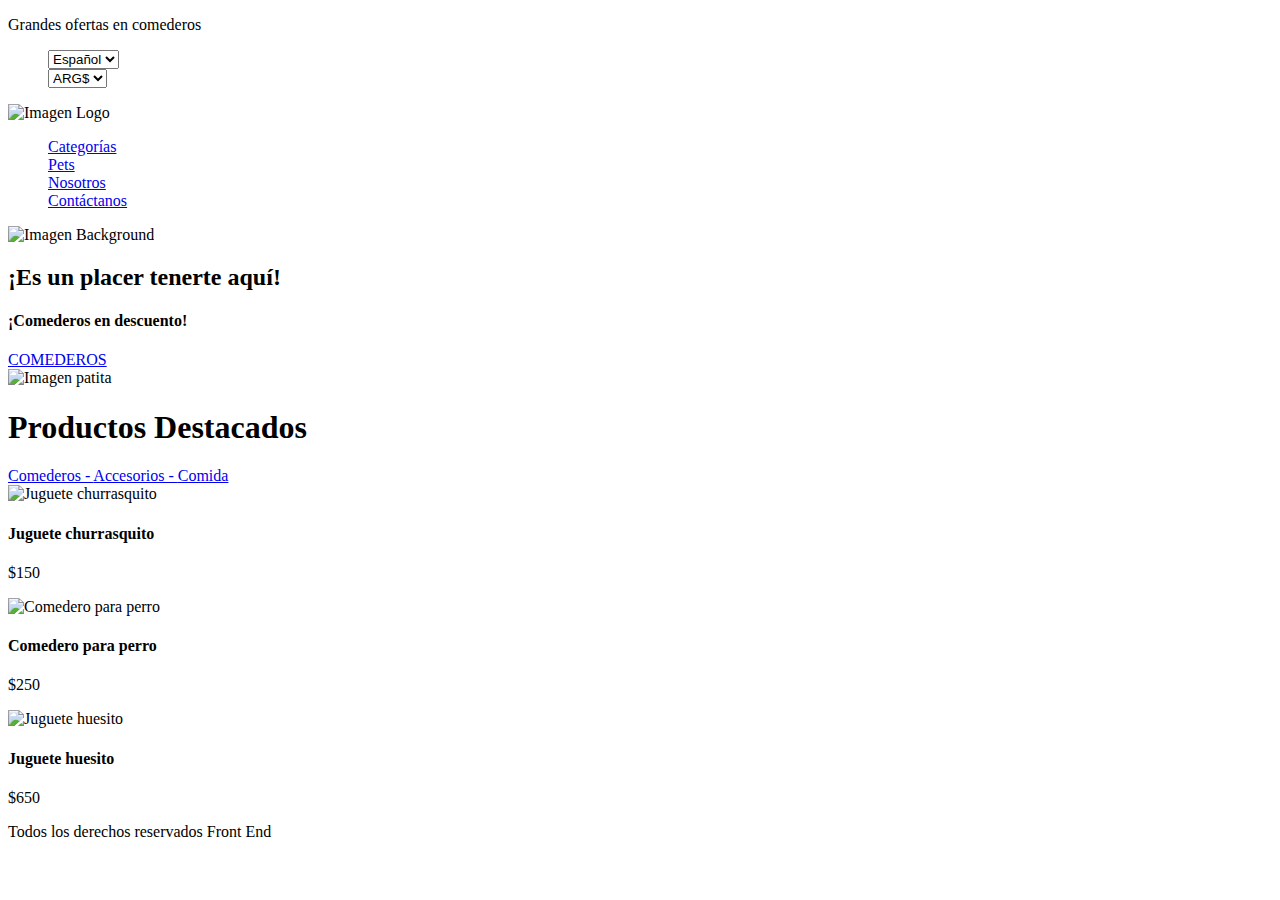
==== Módulo 2/Ejercicio_c6/root/index.html @ 4a14d6a9 "Añado el ejercicio de la clase 6" ====
<!DOCTYPE html>
<html lang="es">
    <head>
        <meta charset="UTF-8">
        <title>Front Cat&Dog</title>
    </head>

    <body>
        <header>
            <nav>
                <p>Grandes ofertas en comederos</p>

                <ul type="none">
                    <li><select name="Lang">
                        <option value="Esp" selected>Español</option>
                    </select></li>

                    <li><select name="Pais">
                        <option value="Arg" selected>ARG$</option>
                    </select></li>
                </ul>
            </nav>

            <nav>
                <img src="/Ejercicio_c6/root/img/Logo.jfif" alt="Imagen Logo"/>

                <ul type="none">
                    <li><a href="#">Categorías</a></li>
                    <li><a href="#">Pets</a></li>
                    <li><a href="#">Nosotros</a></li>
                    <li><a href="#">Contáctanos</a></li>
                </ul>
            </nav>
        </header>

        <main>
            <section>
                <img src="/Ejercicio_c6/root/img/Background.jfif" alt="Imagen Background"/>
                <h2>¡Es un placer tenerte aquí!</h2>
                <h4>¡Comederos en descuento!</h4>
                <a href="#">COMEDEROS</a>
            </section>

            <section>
                <img src="/Ejercicio_c6/root/img/Patita.jfif" alt="Imagen patita"/>
                <h1>Productos Destacados</h1>

                <nav>
                    <a href="#">Comederos - </a>
                    <a href="#">Accesorios - </a>
                    <a href="#">Comida</a>
                </nav>

                <article>
                    <img src="/Ejercicio_c6/root/img/Producto1.jfif" alt="Juguete churrasquito"/>
                    <h4>Juguete churrasquito</h4>
                    <p>$150</p>
                </article>

                <article>
                    <img src="/Ejercicio_c6/root/img/Producto2.jfif" alt="Comedero para perro"/>
                    <h4>Comedero para perro</h4>
                    <p>$250</p>
                </article>

                <article>
                    <img src="/Ejercicio_c6/root/img/Producto3.jfif" alt="Juguete huesito"/>
                    <h4>Juguete huesito</h4>
                    <p>$650</p>
                </article>
            </section>
        </main>

        <footer>
            <p>Todos los derechos reservados Front End</p>
        </footer>
    </body>
</html>
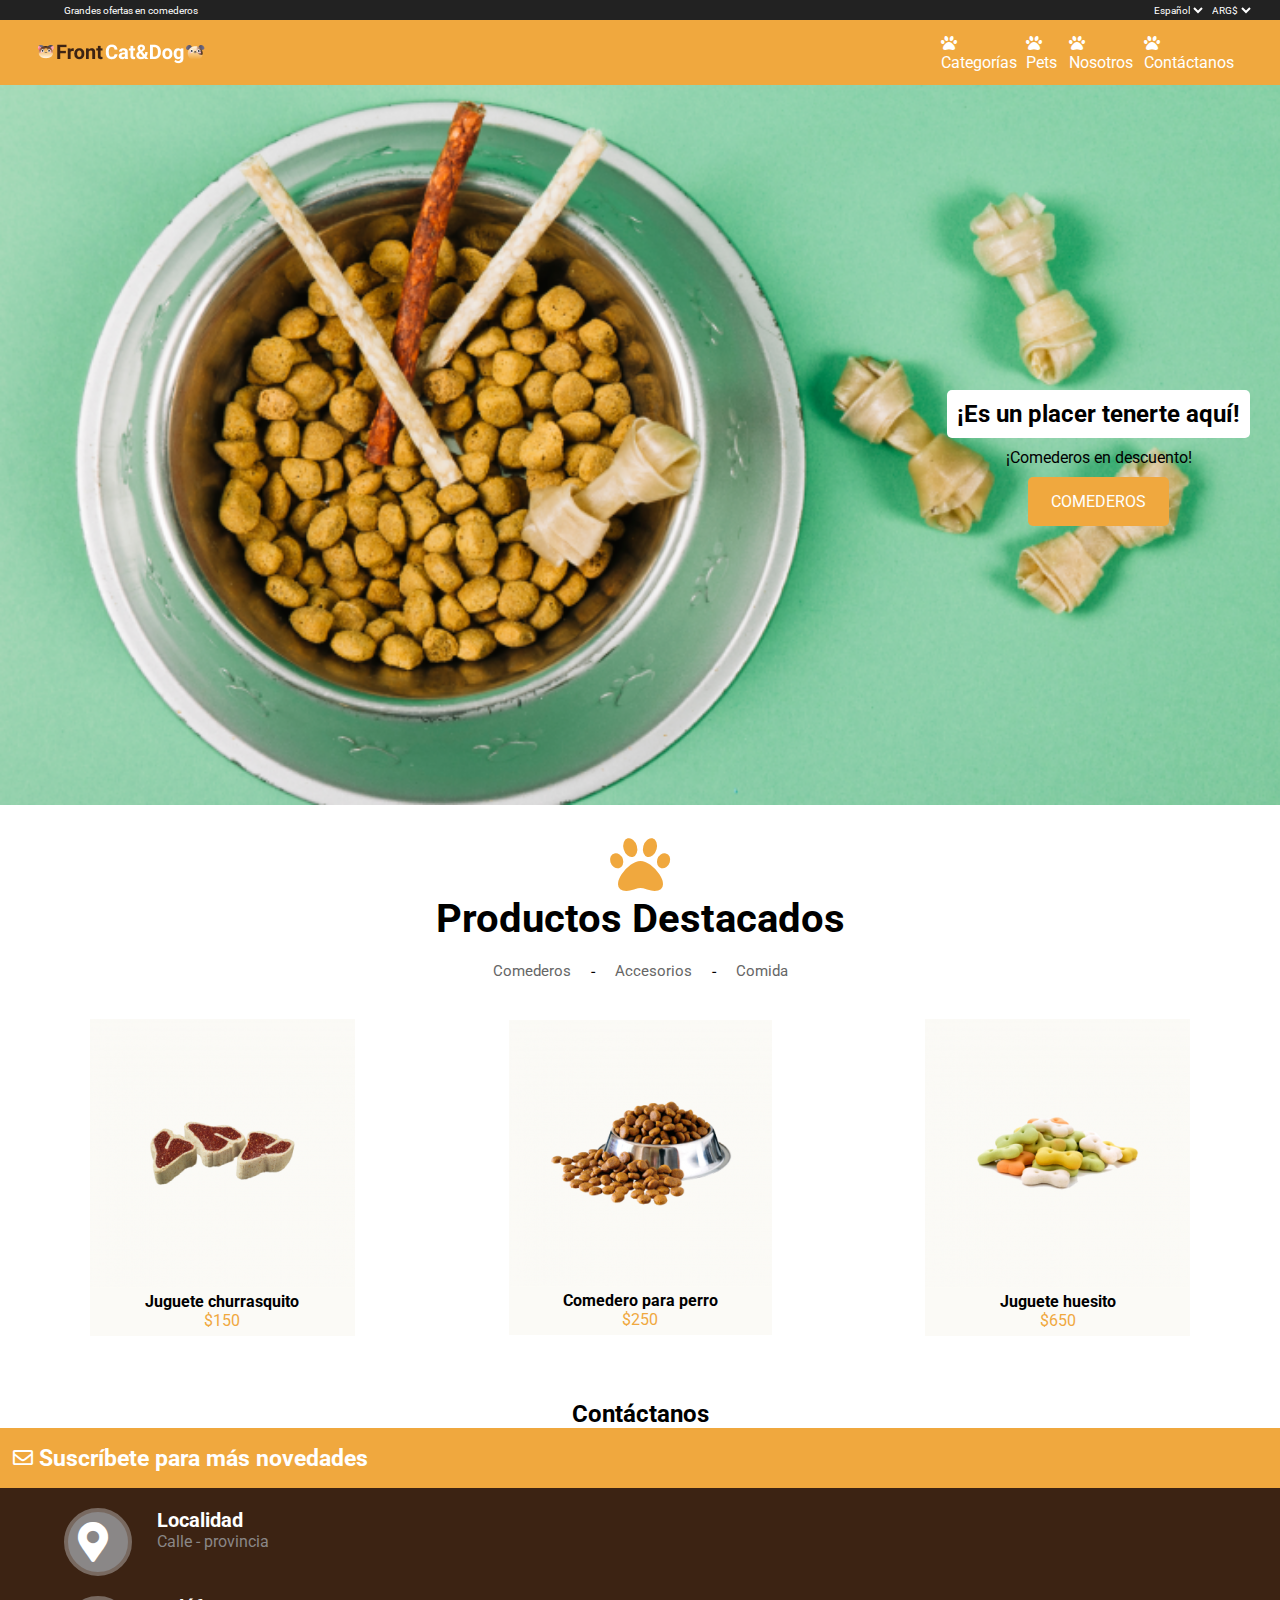
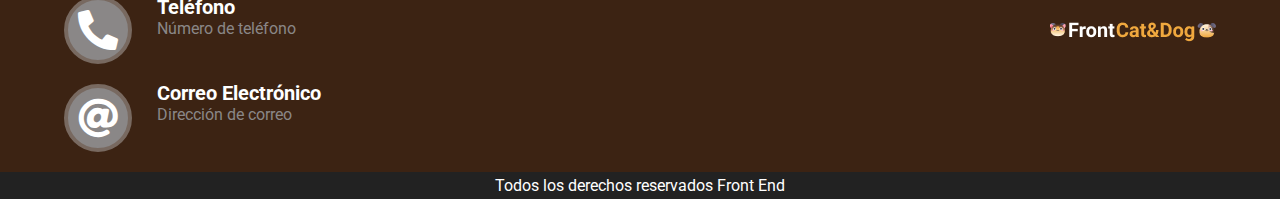
==== commit 49de2c16: "Añado modificaciones al PetShop" ====
--- a/Módulo 2/Ejercicio_c6/root/index.html
+++ b/Módulo 2/Ejercicio_c6/root/index.html
@@ -3,76 +3,117 @@
     <head>
         <meta charset="UTF-8">
         <title>Front Cat&Dog</title>
+        <link rel="preconnect" href="https://fonts.googleapis.com">
+        <link rel="preconnect" href="https://fonts.gstatic.com" crossorigin>
+        <link href="https://fonts.googleapis.com/css2?family=Roboto&display=swap" rel="stylesheet">
+        <link rel="stylesheet" href="https://use.fontawesome.com/releases/v5.15.2/css/all.css">
+        <link href="/Módulo 2/Ejercicio_c6/root/css/styles.css" rel="stylesheet">
     </head>
 
     <body>
         <header>
-            <nav>
-                <p>Grandes ofertas en comederos</p>
+            <nav class="navIdiomas">
+                <p class="menuIdioma">Grandes ofertas en comederos</p>
 
-                <ul type="none">
-                    <li><select name="Lang">
+                <div class="divSelectores">
+                    <select class="selectorIdioma" name="Lang">
                         <option value="Esp" selected>Español</option>
-                    </select></li>
-
-                    <li><select name="Pais">
+                    </select>
+    
+                    <select class="selectorIdioma" name="Pais">
                         <option value="Arg" selected>ARG$</option>
-                    </select></li>
-                </ul>
+                    </select>
+                </div>
             </nav>
 
-            <nav>
-                <img src="/Ejercicio_c6/root/img/Logo.jfif" alt="Imagen Logo"/>
+            <nav class="navMenu">
+                <img src="/Módulo 2/Ejercicio_c6/root/img/Logo.png" alt="Logo" class="logo">
 
-                <ul type="none">
-                    <li><a href="#">Categorías</a></li>
-                    <li><a href="#">Pets</a></li>
-                    <li><a href="#">Nosotros</a></li>
-                    <li><a href="#">Contáctanos</a></li>
+                <ul class="ulNav" type="none">
+                    <li><a href="#" class="ali"><i class="fas fa-paw blanco"></i>Categorías</a></li>
+                    <li><a href="#" class="ali"><i class="fas fa-paw blanco"></i>Pets</a></li>
+                    <li><a href="#" class="ali"><i class="fas fa-paw blanco"></i>Nosotros</a></li>
+                    <li><a href="#" class="ali"><i class="fas fa-paw blanco"></i>Contáctanos</a></li>
                 </ul>
             </nav>
         </header>
 
         <main>
-            <section>
-                <img src="/Ejercicio_c6/root/img/Background.jfif" alt="Imagen Background"/>
-                <h2>¡Es un placer tenerte aquí!</h2>
-                <h4>¡Comederos en descuento!</h4>
-                <a href="#">COMEDEROS</a>
+            <section class="banner">
+                <div class="divBanner">
+                    <h2 class="tituloBanner">¡Es un placer tenerte aquí!</h2>
+                    <p class="pBanner">¡Comederos en descuento!</p>
+                    <a href="#" class="aBanner">COMEDEROS</a>
+                </div>
             </section>
 
             <section>
-                <img src="/Ejercicio_c6/root/img/Patita.jfif" alt="Imagen patita"/>
-                <h1>Productos Destacados</h1>
+                <div class="divPatita">
+                    <i class="fas fa-paw patita"></i>
+                    <h1 class="tituloPatita">Productos Destacados</h1>
 
-                <nav>
-                    <a href="#">Comederos - </a>
-                    <a href="#">Accesorios - </a>
-                    <a href="#">Comida</a>
-                </nav>
+                    <nav class="navPatita">
+                        <a href="#" class="aPatita">Comederos</a>
+                        <p class="pPatita">-</p>
+                        <a href="#" class="aPatita">Accesorios</a>
+                        <p class="pPatita">-</p>
+                        <a href="#" class="aPatita">Comida</a>
+                    </nav>
+                </div>
 
-                <article>
-                    <img src="/Ejercicio_c6/root/img/Producto1.jfif" alt="Juguete churrasquito"/>
-                    <h4>Juguete churrasquito</h4>
-                    <p>$150</p>
-                </article>
+                <div class="divProductos">
+                    <article class="producto">
+                        <img src="/Módulo 2/Ejercicio_c6/root/img/churrasquito.png" alt="Juguete churrasquito"/>
+                        <h4>Juguete churrasquito</h4>
+                        <p class="precio">$150</p>
+                    </article>
+    
+                    <article class="producto">
+                        <img src="/Módulo 2/Ejercicio_c6/root/img/comedero.png" alt="Comedero para perro"/>
+                        <h4>Comedero para perro</h4>
+                        <p class="precio">$250</p>
+                    </article>
+    
+                    <article class="producto">
+                        <img src="/Módulo 2/Ejercicio_c6/root/img/Huesito.png" alt="Juguete huesito"/>
+                        <h4>Juguete huesito</h4>
+                        <p class="precio">$650</p>
+                    </article>
+                </div>
+            </section>
 
-                <article>
-                    <img src="/Ejercicio_c6/root/img/Producto2.jfif" alt="Comedero para perro"/>
-                    <h4>Comedero para perro</h4>
-                    <p>$250</p>
-                </article>
-
-                <article>
-                    <img src="/Ejercicio_c6/root/img/Producto3.jfif" alt="Juguete huesito"/>
-                    <h4>Juguete huesito</h4>
-                    <p>$650</p>
-                </article>
+            <section class="formulario">
+                <h2>Contáctanos</h2>
             </section>
         </main>
 
         <footer>
-            <p>Todos los derechos reservados Front End</p>
+            <div class="contenedor1">
+                <div class="contenedor1-1">
+                    <i class="far fa-envelope correo"></i>
+                    <h3>Suscríbete para más novedades</h3>
+                </div>
+            </div>
+
+            <div class="contenedor2">
+                <div class="contenedor2-1">
+                    <i class="fas fa-map-marker-alt icono"></i>
+                    <i class="fas fa-phone-alt icono medio"></i>
+                    <i class="fas fa-at icono"></i>
+                    <h3 class="tituloFooter">Localidad</h3>
+                    <p class="descFooter">Calle - provincia</p>
+                    <h3 class="tituloFooter telefono">Teléfono</h3>
+                    <p class="descFooter">Número de teléfono</p>
+                    <h3 class="tituloFooter telefono">Correo Electrónico</h3>
+                    <p class="descFooter">Dirección de correo</p>
+                </div>
+
+                <img src="/Módulo 2/Ejercicio_c6/root/img/LogoFooter.png" alt="Logo" class="logoFooter">
+            </div>
+
+            <div class="contenedor3">
+                <p class="pFooter">Todos los derechos reservados Front End</p>
+            </div>
         </footer>
     </body>
 </html>--- a/Módulo 2/Ejercicio_c6/root/css/styles.css
+++ b/Módulo 2/Ejercicio_c6/root/css/styles.css
@@ -0,0 +1,230 @@
+*{
+    margin: 0px;
+    padding: 0px;
+}
+
+body{
+    font-family: 'Roboto';
+}
+
+.navIdiomas{
+    background-color: #222222;
+    color: white;
+    height: 20px;
+    font-weight: 400;
+    font-size: 10px;
+    display: flex;
+    justify-content: space-between;
+    align-items: center;
+}
+
+.menuIdioma{
+    margin-left: 5vw;
+}
+
+.divSelectores{
+    margin-right: 2vw;
+}
+
+.blanco{
+    color: white;
+}
+
+.selectorIdioma{
+    background-color: #222222;
+    color: white;
+    font-family: 'Roboto';
+    font-size: 10px;
+    border: 0px;
+}
+
+.navMenu{
+    background-color: #F0A83E;
+    height: 65px;
+    padding: 0px 3vw;
+    display: flex;
+    justify-content: space-between;
+    align-items: center;
+}
+
+.ulNav{
+    display: flex;
+    width: 25%;
+    justify-content: space-between;
+}
+
+.ali{
+    color: white;
+    text-decoration: none;
+}
+
+.logo{
+    height: 23px;
+}
+
+.banner{
+    background-image: url('/Módulo\ 2/Ejercicio_c6/root/img/bowl.png');
+    background-size: cover;
+    background-repeat: no-repeat;
+    height: 80vh;
+    display: flex;
+    flex-direction: column;
+    justify-content: center;
+    align-items: flex-end;
+}
+
+.divBanner{
+    text-align: center;
+    padding: 20px;
+}
+
+.tituloBanner{
+    padding: 10px;
+    margin: 10px;
+    background-color: white;
+    border-radius: 5px;
+}
+
+.pBanner{
+    margin-bottom: 25px;
+    margin-top: 5px;
+}
+
+.aBanner{
+    padding: 15px 23px;
+    background-color: #F0A83E;
+    border-radius: 5px;
+    color: white;
+    text-decoration: none;
+}
+
+.patita{
+    font-size: 60px;
+    color: #F0A83E;
+}
+
+.divPatita{
+    margin-top: 30px;
+    text-align: center
+}
+
+.tituloPatita{
+    font-size: 40px
+}
+
+.aPatita{
+    text-decoration: none;
+    color: #666666;
+    font-size: 15px;
+}
+
+.navPatita{
+    display: flex;
+    justify-content: center;
+    margin-top: 20px;
+}
+
+.pPatita{
+    margin: 0px 20px;
+}
+
+.divProductos{
+    display: flex;
+    margin: 3vw 7vw 5vw;
+    justify-content: space-between;
+    align-items: center;
+}
+
+.producto{
+    text-align: center;
+    background-color: #FBFAF6;
+}
+
+.precio{
+    color: #F0A83E;
+    margin-bottom: 6px;
+}
+
+/* Column para el formulario, botones de enviar y resetear en un div con flex row */
+.formulario{
+    display: flex;
+    flex-direction: column; 
+    align-items: center;
+}
+
+.contenedor1{
+    display: flex;
+    background-color: #F0A83E;
+    height: 60px;
+    justify-content: space-between;
+    align-items: center;
+}
+
+.contenedor1-1{
+    display: flex;
+    color: white;
+    font-size: 20px;
+    align-items: center;
+}
+
+.correo{
+    margin-left: 1vw;
+    margin-right: 0.5vw;
+}
+
+.contenedor2{
+    background-color: #3C2313;
+    display: flex;
+    justify-content: space-between;
+    align-items: center;
+    height: 284px;
+}
+
+.logoFooter{
+    margin: 5vw;
+}
+
+.contenedor3{
+    text-align: center;
+    color: white;
+    background-color: #222222;
+}
+
+.pFooter{
+    padding: 4px 0px;
+}
+
+.icono{
+    color: #FFFFFF;
+    font-size: 40px;
+    background-color: #8A8787;
+    border-radius: 50px;
+    border: #786960 4px solid;
+    padding: 10px;
+    margin-right: 25px;
+}
+
+.contenedor2-1{
+    margin-left: 5vw;
+    display: flex;
+    flex-direction: column;
+    height: 244px;
+    flex-wrap: wrap;
+}
+
+.medio{
+    margin: 20px 25px 20px 0px;
+}
+
+.tituloFooter{
+    color: white;
+    font-size: 20px;
+}
+
+.telefono{
+    margin-top: 43.56px;
+}
+
+.descFooter{
+    color: #8A8787;
+}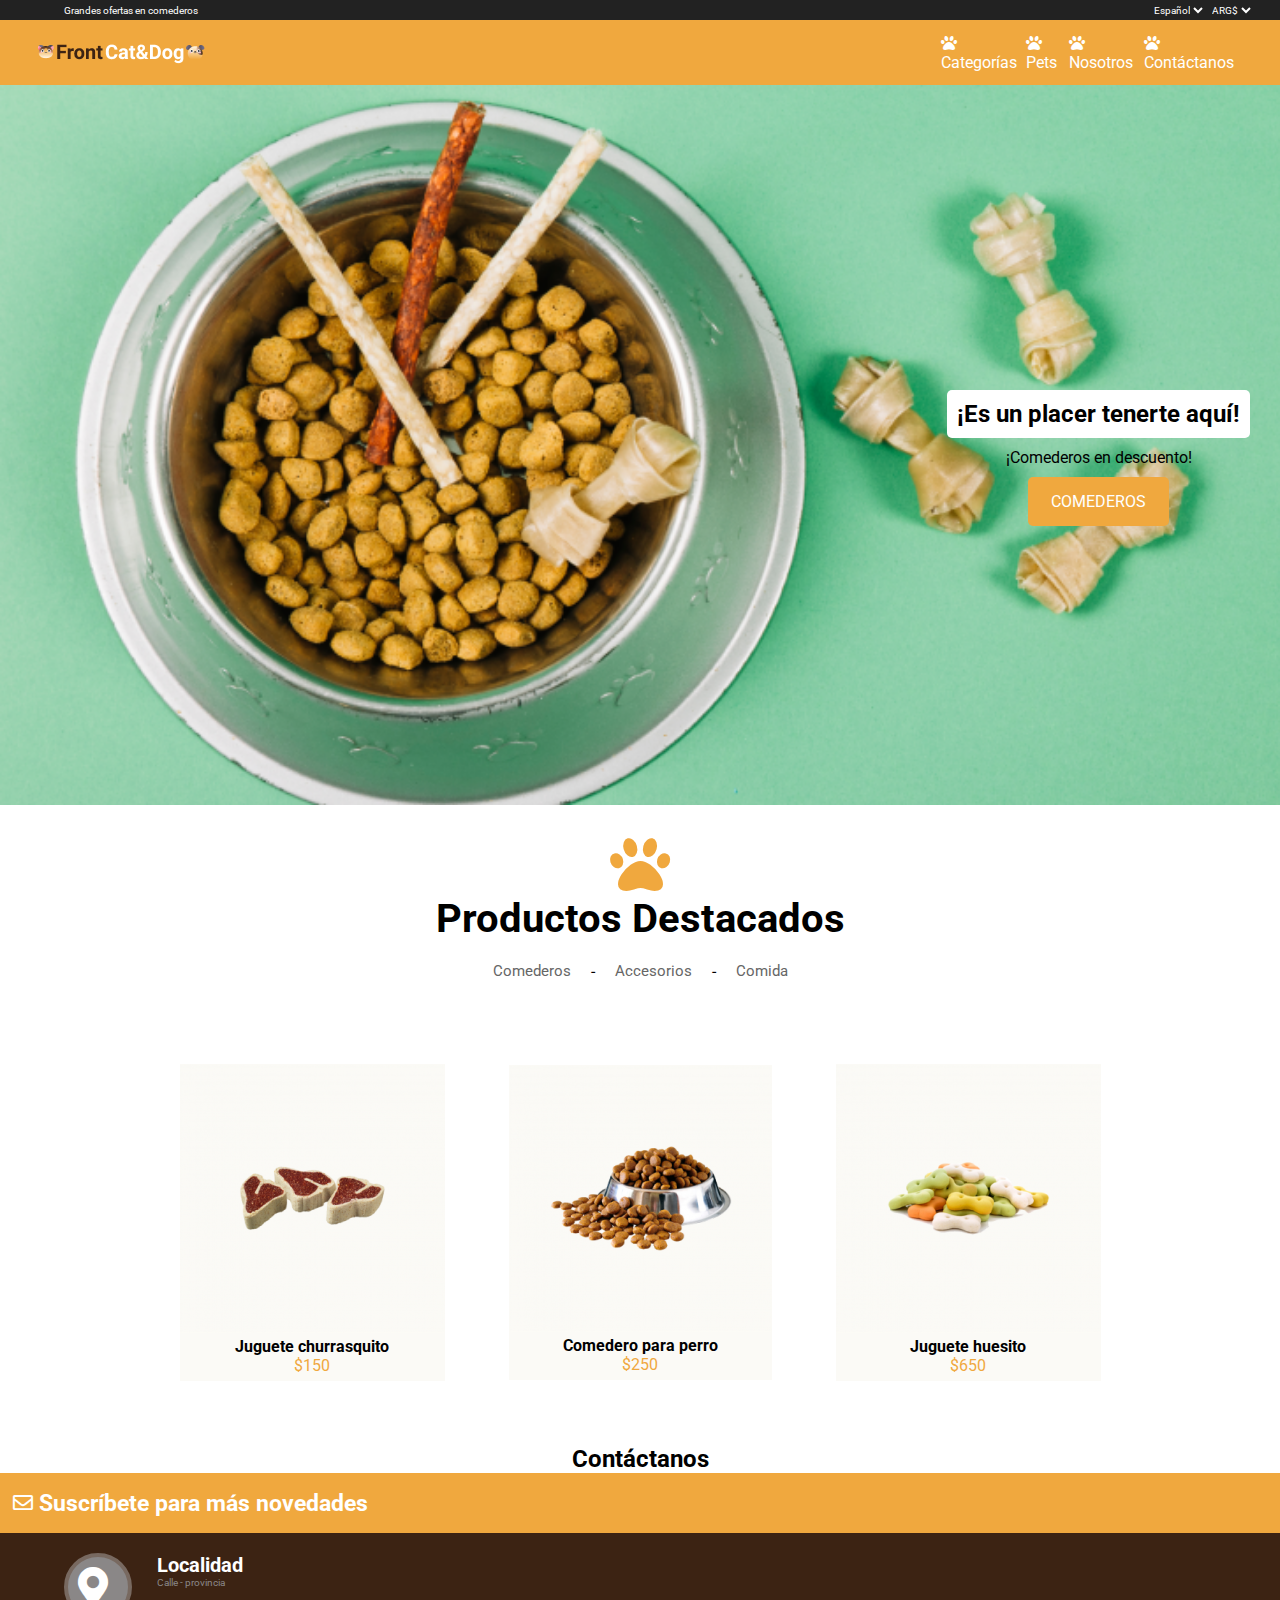
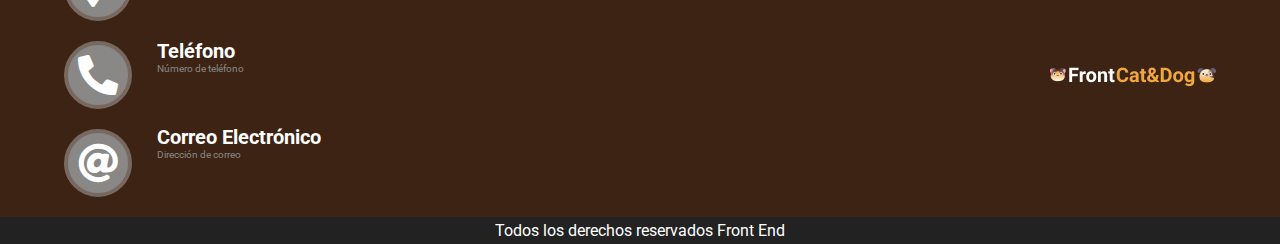
==== commit da2b8477: "Añadiendo cambios responsive en la sección de productos y el meta del viewport" ====
--- a/Módulo 2/Ejercicio_c6/root/index.html
+++ b/Módulo 2/Ejercicio_c6/root/index.html
@@ -2,6 +2,7 @@
 <html lang="es">
     <head>
         <meta charset="UTF-8">
+        <meta name="viewport" content="width=device-width, initial-scale=1">
         <title>Front Cat&Dog</title>
         <link rel="preconnect" href="https://fonts.googleapis.com">
         <link rel="preconnect" href="https://fonts.gstatic.com" crossorigin>
@@ -68,7 +69,7 @@
                         <p class="precio">$150</p>
                     </article>
     
-                    <article class="producto">
+                    <article class="producto productoCentro">
                         <img src="/Módulo 2/Ejercicio_c6/root/img/comedero.png" alt="Comedero para perro"/>
                         <h4>Comedero para perro</h4>
                         <p class="precio">$250</p>
@@ -96,6 +97,8 @@
             </div>
 
             <div class="contenedor2">
+                <img src="/Módulo 2/Ejercicio_c6/root/img/LogoFooter.png" alt="Logo" class="logoFooter">
+
                 <div class="contenedor2-1">
                     <i class="fas fa-map-marker-alt icono"></i>
                     <i class="fas fa-phone-alt icono medio"></i>
@@ -107,8 +110,6 @@
                     <h3 class="tituloFooter telefono">Correo Electrónico</h3>
                     <p class="descFooter">Dirección de correo</p>
                 </div>
-
-                <img src="/Módulo 2/Ejercicio_c6/root/img/LogoFooter.png" alt="Logo" class="logoFooter">
             </div>
 
             <div class="contenedor3">
--- a/Módulo 2/Ejercicio_c6/root/css/styles.css
+++ b/Módulo 2/Ejercicio_c6/root/css/styles.css
@@ -131,13 +131,20 @@
 .divProductos{
     display: flex;
     margin: 3vw 7vw 5vw;
-    justify-content: space-between;
-    align-items: center;
+    justify-content: center;
+    align-items: center;
+    flex-wrap: wrap;
 }
 
 .producto{
     text-align: center;
     background-color: #FBFAF6;
+    margin-top: 5vh;
+}
+
+.productoCentro{
+    margin-left: 5vw;
+    margin-right: 5vw;
 }
 
 .precio{
@@ -165,6 +172,7 @@
     color: white;
     font-size: 20px;
     align-items: center;
+    flex-wrap: wrap;
 }
 
 .correo{
@@ -175,13 +183,15 @@
 .contenedor2{
     background-color: #3C2313;
     display: flex;
+    flex-direction: row-reverse;
     justify-content: space-between;
     align-items: center;
     height: 284px;
+    flex-wrap: wrap;
 }
 
 .logoFooter{
-    margin: 5vw;
+    margin-right: 5vw;
 }
 
 .contenedor3{
@@ -205,7 +215,7 @@
 }
 
 .contenedor2-1{
-    margin-left: 5vw;
+    margin: 1vw 2vw 1vw 5vw;
     display: flex;
     flex-direction: column;
     height: 244px;
@@ -222,9 +232,10 @@
 }
 
 .telefono{
-    margin-top: 43.56px;
+    margin-top: 50.68px;
 }
 
 .descFooter{
     color: #8A8787;
+    font-size: 10px;
 }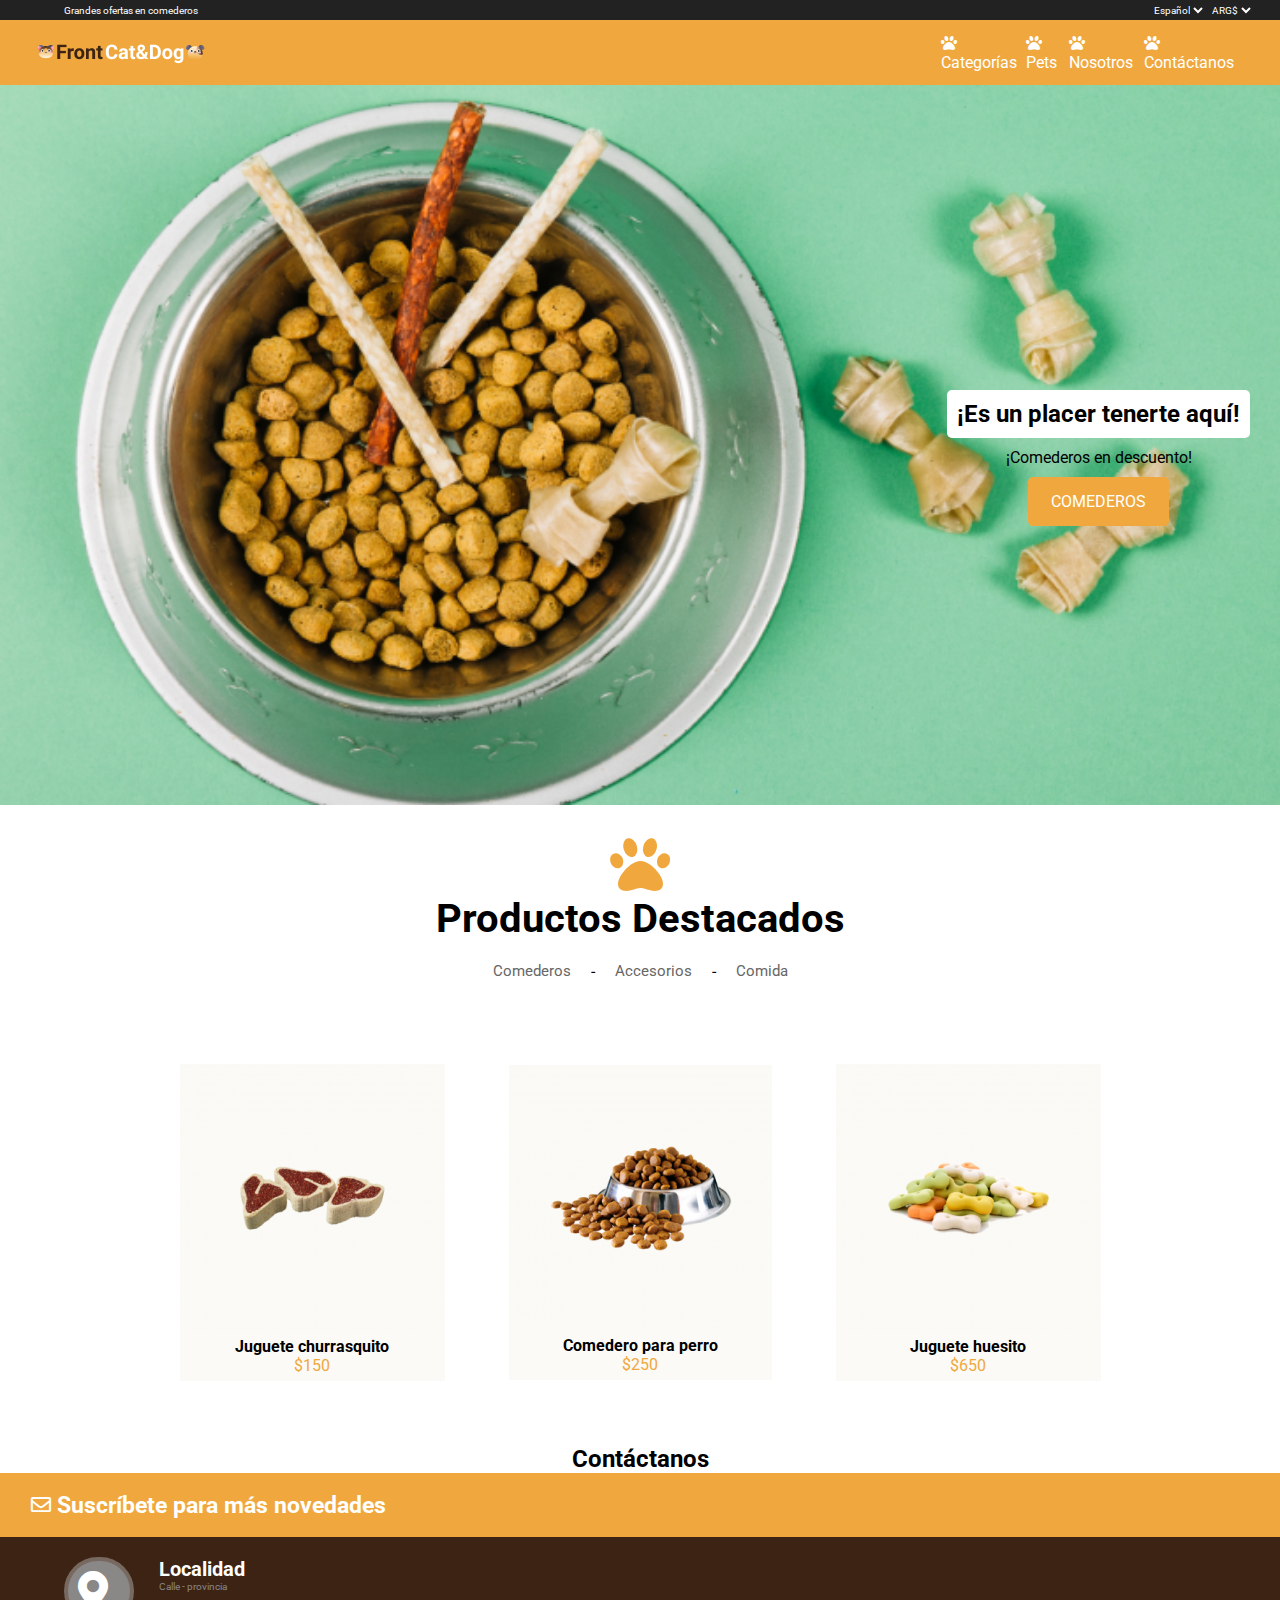
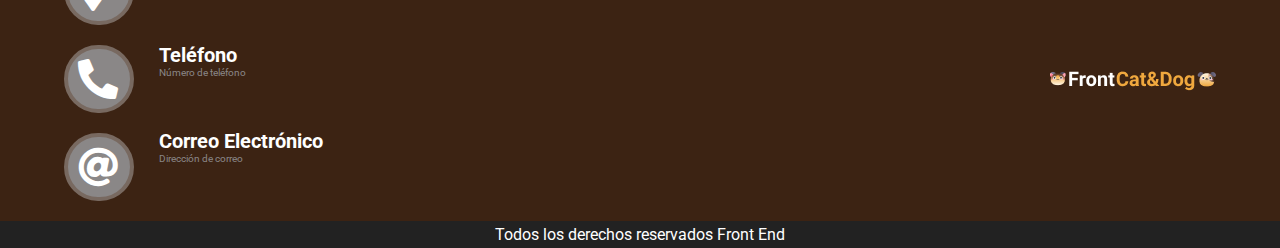
==== commit 901d9e6d: "Añado media queries" ====
--- a/Módulo 2/Ejercicio_c6/root/index.html
+++ b/Módulo 2/Ejercicio_c6/root/index.html
@@ -36,6 +36,8 @@
                     <li><a href="#" class="ali"><i class="fas fa-paw blanco"></i>Nosotros</a></li>
                     <li><a href="#" class="ali"><i class="fas fa-paw blanco"></i>Contáctanos</a></li>
                 </ul>
+
+                <i class="fas fa-bars hamburguesa"></i>
             </nav>
         </header>
 
--- a/Módulo 2/Ejercicio_c6/root/css/styles.css
+++ b/Módulo 2/Ejercicio_c6/root/css/styles.css
@@ -53,6 +53,10 @@
     justify-content: space-between;
 }
 
+.hamburguesa{
+    display: none;
+}
+
 .ali{
     color: white;
     text-decoration: none;
@@ -63,7 +67,7 @@
 }
 
 .banner{
-    background-image: url('/Módulo\ 2/Ejercicio_c6/root/img/bowl.png');
+    background-image: url('/Módulo 2/Ejercicio_c6/root/img/bowl.png');
     background-size: cover;
     background-repeat: no-repeat;
     height: 80vh;
@@ -162,7 +166,6 @@
 .contenedor1{
     display: flex;
     background-color: #F0A83E;
-    height: 60px;
     justify-content: space-between;
     align-items: center;
 }
@@ -173,6 +176,7 @@
     font-size: 20px;
     align-items: center;
     flex-wrap: wrap;
+    margin: 2vh;
 }
 
 .correo{
@@ -219,6 +223,7 @@
     display: flex;
     flex-direction: column;
     height: 244px;
+    width: 260px;
     flex-wrap: wrap;
 }
 
@@ -238,4 +243,37 @@
 .descFooter{
     color: #8A8787;
     font-size: 10px;
+}
+
+@media(max-width: 1024px){
+
+    .ulNav{
+        display: none;
+    }
+
+    .hamburguesa{
+        color: white;
+        font-size: 20px;
+        display: inline-block;
+    }
+}
+
+@media(max-width: 768px){
+
+    .divBanner{
+        text-align: right;
+    }
+}
+
+@media(max-width: 426px){
+
+    .navIdiomas{
+        display: none;
+    }
+
+    .contenedor2{
+        display: flex;
+        flex-direction: column;
+        align-items: center;
+    }
 }